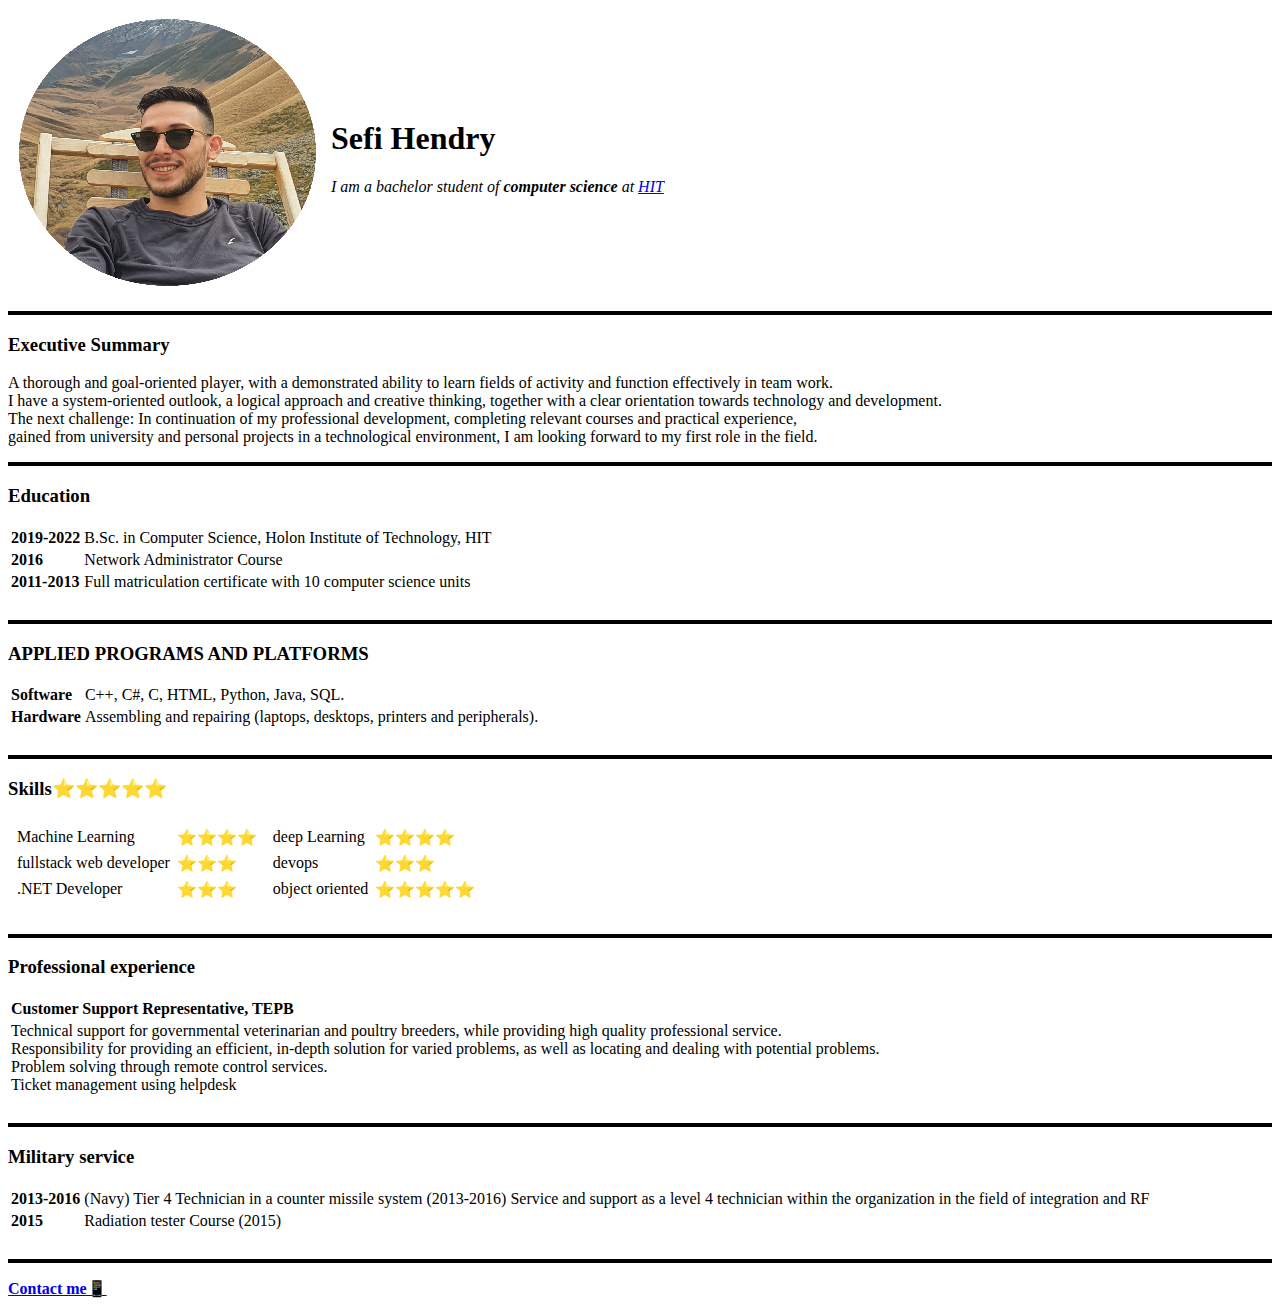
==== index.html @ a2a87a7b "initial cv website files" ====
<!DOCTYPE html>
<html lang="en" dir="ltr">
  <head>
    <meta charset="utf-8">
    <title>Sefi's Personal Site<</title>
  </head>
  <body>
    <table cellspacing=10>
      <tr>
        <td><img src="images/20191020_134019-modified.png" alt="My pic"></td>
        <td><H1>Sefi Hendry</Persona></H1>
          <p>
            <em>I am a bachelor student of <strong>computer science</strong>
            at <a href="https://www.hit.ac.il/">HIT</a>
            </em>
          </p>
        </td>
      </tr>
    </table>

      <hr size="5" color="black" style="height:2px" />
    <h3>Executive Summary</h3>
    <p>
    A thorough and goal-oriented player, with a demonstrated ability to learn fields of activity and
function effectively in team work.<br /> I have a system-oriented outlook, a logical approach and
creative thinking, together with a clear orientation towards technology and development.<br />
The next challenge: In continuation of my professional development, completing relevant
courses and practical experience,<br /> gained from university and personal projects in a technological
environment, I am looking forward to my first role in the field.</p>
      <hr size="5" color="black" style="height:2px" />
    <h3>Education</h3>
    <table>
      <tr>
        <td><strong>2019-2022</strong></td>
        <td>B.Sc. in Computer Science, Holon Institute of Technology, HIT</td>
      </tr>
      <tr>
        <td><strong>2016</strong></td>
        <td>Network Administrator Course</td>
      </tr>
      <tr>
        <td><strong>2011-2013</strong></td>
        <td>Full matriculation certificate with 10 computer science units</td>
      </tr>
    </table>
    <br />
          <hr size="5" color="black" style="height:2px" />
    <h3>APPLIED PROGRAMS AND PLATFORMS</h3>
    <table>
      <tr>
        <td><strong>Software</strong></td>
        <td>C++, C#, C, HTML, Python, Java, SQL.</td>
      </tr>
      <tr>
        <td><strong>Hardware</strong></td>
        <td>Assembling and repairing (laptops, desktops, printers and peripherals).</td>
      </tr>
    </table>
    <br />
          <hr size="5" color="black" style="height:2px" />
          <h3>Skills⭐⭐⭐⭐⭐</h3>
          <table>
            <tr>
              <td><table cellspacing="5">
                <tr>
                  <td>Machine Learning</td>
                  <td>⭐⭐⭐⭐</td>
                </tr>
                <tr>
                  <td>fullstack web developer</td>
                  <td>⭐⭐⭐</td>
                </tr>
                <tr>
                  <td>.NET Developer</td>
                  <td>⭐⭐⭐</td>
                </tr>
              </table></td>
              <td><table cellspacing="5">
                <tr>
                  <td>deep Learning</td>
                  <td>⭐⭐⭐⭐</td>
                </tr>
                <tr>
                  <td>devops</td>
                  <td>⭐⭐⭐</td>
                </tr>
                <tr>
                  <td>object oriented</td>
                  <td>⭐⭐⭐⭐⭐</td>
                </tr>
              </table></td>
            </tr>
          </table>

          <br />
            <hr size="5" color="black" style="height:2px" />
    <h3>Professional experience</h3>
    <table>
      <tr>
        <td><strong>Customer Support Representative, TEPB</strong></td>
      </tr>
      <tr>
        <td><li>Technical support for governmental veterinarian and poultry breeders, while providing
high quality professional service.</li>
<li>Responsibility for providing an efficient, in-depth solution for varied problems, as well as
locating and dealing with potential problems.</li>
<li>Problem solving through remote control services.</li>
<li>Ticket management using helpdesk</li>
</td>
      </tr>
    </table>
    <br />
          <hr size="5" color="black" style="height:2px" />
    <h3>Military service</h3>
    <table>
      <tr>
        <td><strong>2013-2016</strong></td>
        <td>(Navy) Tier 4 Technician in a counter missile system (2013-2016) Service and
support as a level 4 technician within the organization in the field of integration
and RF</td>
      </tr>
      <tr>
        <td><strong>2015</strong></td>
        <td>Radiation tester Course (2015)</td>
      </tr>
    </table>
    <br />
          <hr size="5" color="black" style="height:2px" />
    <p><strong><a href="contact-me.html">Contact me📱</a></strong></p>
  </body>
</html>
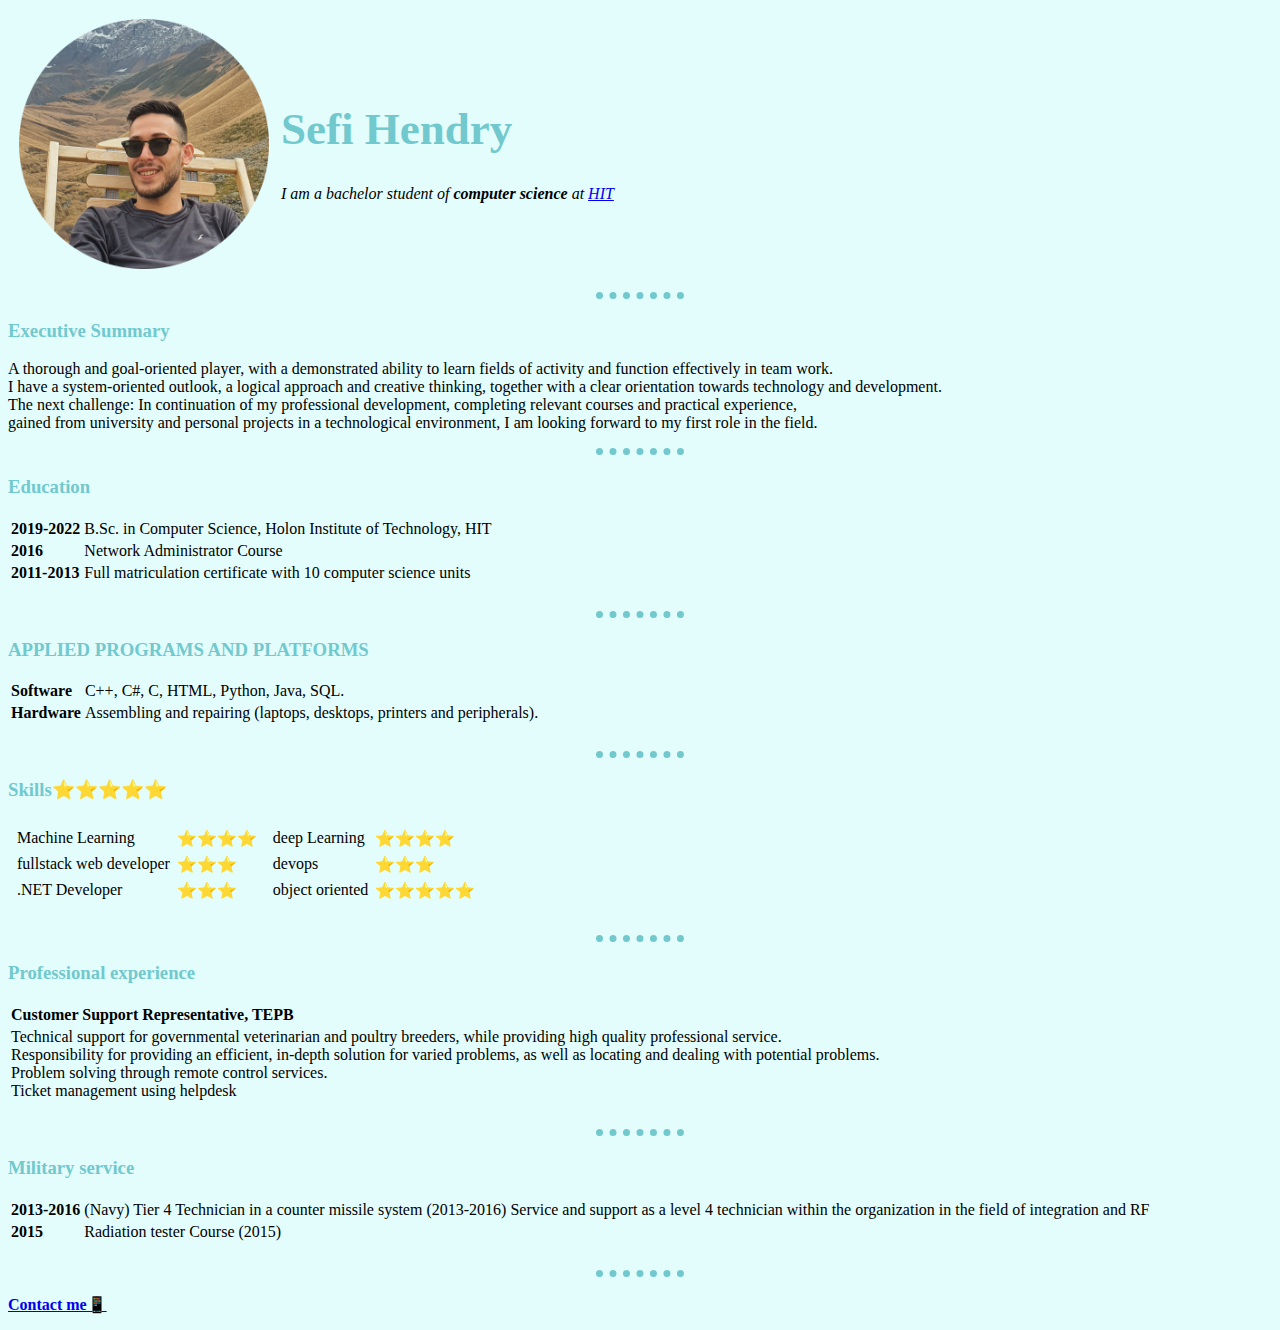
==== commit b57c243b: "implementing basic css" ====
--- a/index.html
+++ b/index.html
@@ -3,11 +3,12 @@
   <head>
     <meta charset="utf-8">
     <title>Sefi's Personal Site<</title>
+<link rel="stylesheet" href="css/styles.css">
   </head>
-  <body>
+  <body style="background-color: #E3FDFD;">
     <table cellspacing=10>
       <tr>
-        <td><img src="images/20191020_134019-modified.png" alt="My pic"></td>
+        <td><img src="images/20191020_134019-modified.png" alt="My pic" width="250" height="250" ></td>
         <td><H1>Sefi Hendry</Persona></H1>
           <p>
             <em>I am a bachelor student of <strong>computer science</strong>
@@ -18,7 +19,7 @@
       </tr>
     </table>
 
-      <hr size="5" color="black" style="height:2px" />
+      <hr size="5" style="height:2px" />
     <h3>Executive Summary</h3>
     <p>
     A thorough and goal-oriented player, with a demonstrated ability to learn fields of activity and
@@ -27,7 +28,7 @@
 The next challenge: In continuation of my professional development, completing relevant
 courses and practical experience,<br /> gained from university and personal projects in a technological
 environment, I am looking forward to my first role in the field.</p>
-      <hr size="5" color="black" style="height:2px" />
+      <hr size="5" style="height:2px" />
     <h3>Education</h3>
     <table>
       <tr>
@@ -44,7 +45,7 @@
       </tr>
     </table>
     <br />
-          <hr size="5" color="black" style="height:2px" />
+          <hr size="5" style="height:2px" />
     <h3>APPLIED PROGRAMS AND PLATFORMS</h3>
     <table>
       <tr>
@@ -57,7 +58,7 @@
       </tr>
     </table>
     <br />
-          <hr size="5" color="black" style="height:2px" />
+          <hr size="5" style="height:2px" />
           <h3>Skills⭐⭐⭐⭐⭐</h3>
           <table>
             <tr>
@@ -93,7 +94,7 @@
           </table>
 
           <br />
-            <hr size="5" color="black" style="height:2px" />
+            <hr size="5" style="height:2px" />
     <h3>Professional experience</h3>
     <table>
       <tr>
@@ -110,7 +111,7 @@
       </tr>
     </table>
     <br />
-          <hr size="5" color="black" style="height:2px" />
+          <hr size="5" style="height:2px" />
     <h3>Military service</h3>
     <table>
       <tr>
@@ -125,7 +126,7 @@
       </tr>
     </table>
     <br />
-          <hr size="5" color="black" style="height:2px" />
+          <hr size="5" style="height:2px" />
     <p><strong><a href="contact-me.html">Contact me📱</a></strong></p>
   </body>
 </html>
--- a/css/styles.css
+++ b/css/styles.css
@@ -0,0 +1,22 @@
+<style>
+ body{
+   background-color:#E3FDFD;
+ }
+ hr{
+   color: #71C9CE;
+   background-color:none;
+   border-style: dotted none none;
+   border-width: 7px;
+   width: 7%;
+ }
+ h3{
+   color: #71C9CE;
+ }
+ h2{
+   color: #71C9CE;
+ }
+ h1{
+   color: #71C9CE;
+   font-size: 45px;
+ }
+</style>
